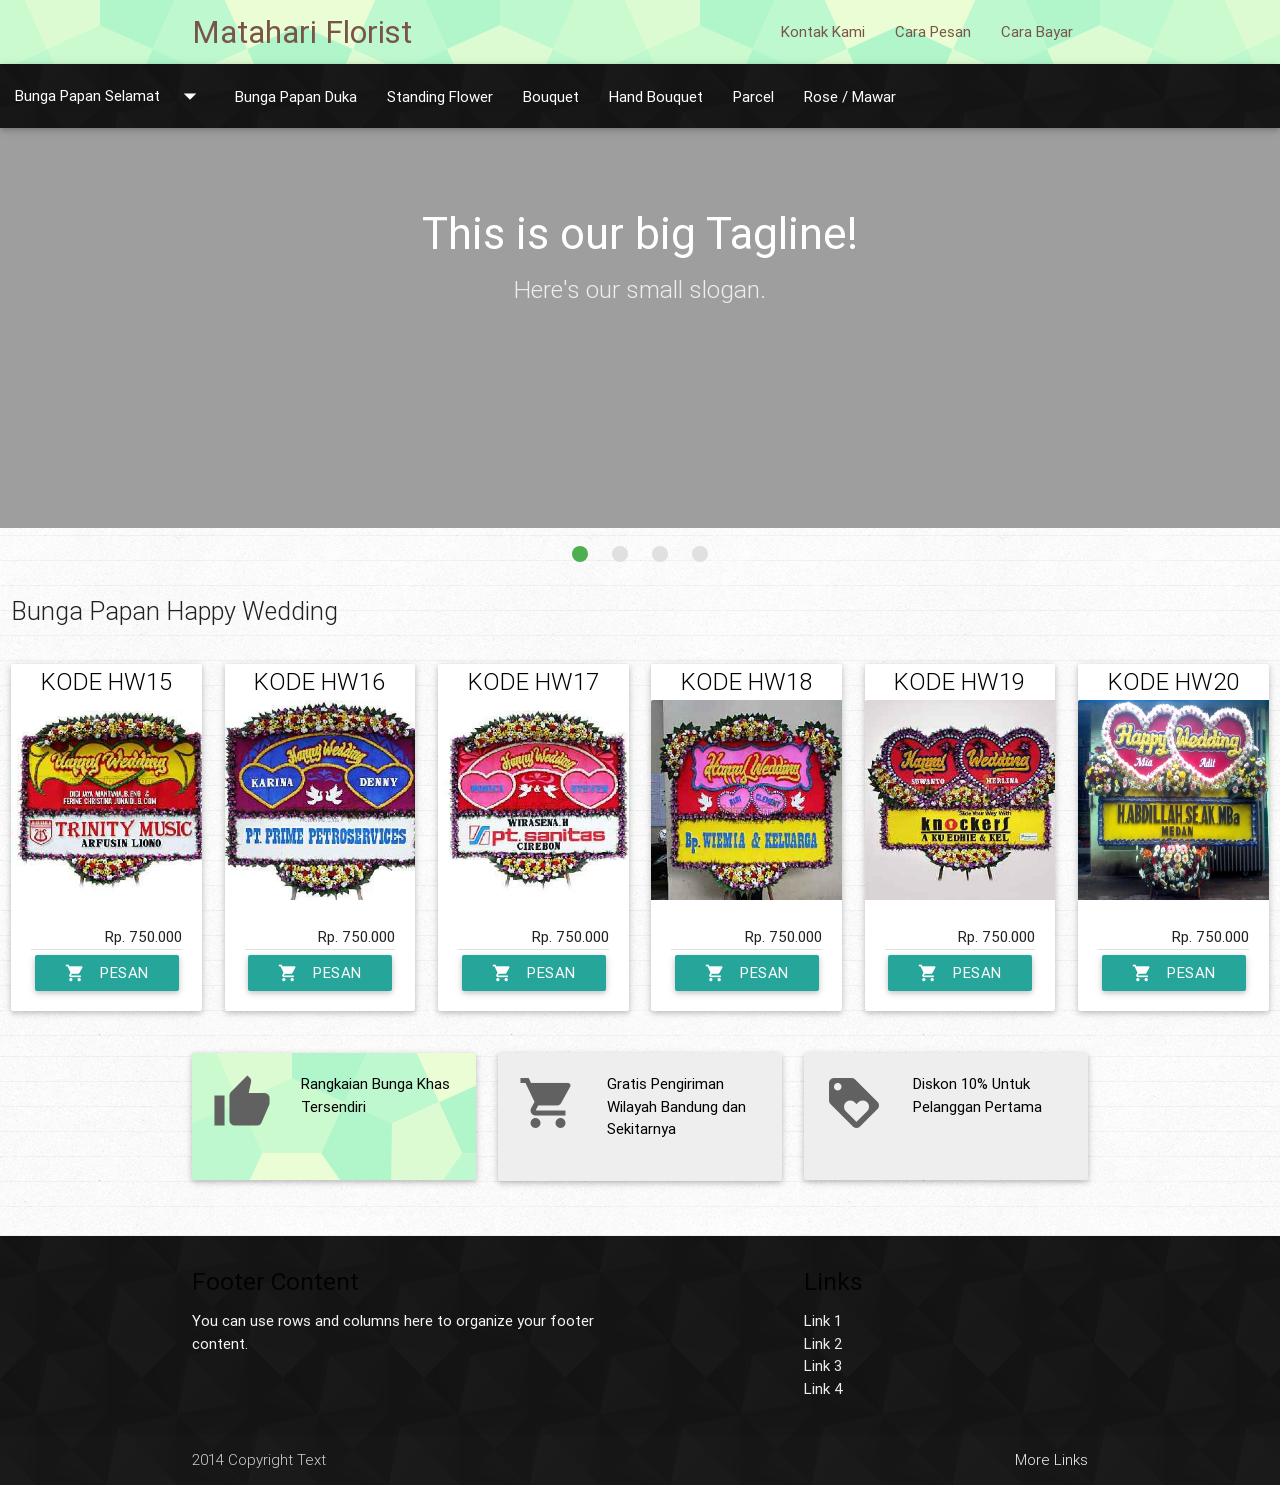
==== index.html @ 17246bbd "tambah slider" ====
<!DOCTYPE html>
<html>
  <head>
    <!--Import materialize.css-->
    <link type="text/css" rel="stylesheet" href="materialize/css/materialize.min.css"  media="screen,projection"/>
    <link type="text/css" rel="stylesheet" href="assets/myCss/style.css"  media="screen,projection"/>
    <link href="https://fonts.googleapis.com/icon?family=Material+Icons" rel="stylesheet">
    <!--Let browser know website is optimized for mobile-->
    <meta name="viewport" content="width=device-width, initial-scale=1.0"/>
  </head>
  <body>
  <div class="navbar-fixed">
    <nav class="navTop">
      <div class="nav-wrapper">
        <div class="container">
        <a href="#" class="brand-logo brown-text darken-4">Matahari Florist</a>
          <ul id="nav-mobile" class="right hide-on-med-and-down">
            <li><a href="badges.html" class="brown-text darken-4">Kontak Kami</a></li>
            <li><a href="collapsible.html" class="brown-text darken-4">Cara Pesan</a></li>
            <li><a href="collapsible.html" class="brown-text darken-4">Cara Bayar</a></li>
          </ul>
        </div>
      </div>
    </nav>
  </div>

  <div class="navbar-fixed">
    <div class="row">
      <ul id="dropdown1" class="dropdown-content">
        <li><a href="#!">Bunga Papan Selamat & Bahagia</a></li>
        <li><a href="#!">Bunga Papan Congratulations</a></li>
        <li><a href="#!">Bunga Papan Happy Wedding</a></li>
      </ul>
      <nav class="topMenu">
        <div class="nav-wrapper">
          <ul id="nav-mobile" class="left hide-on-med-and-down">
            <li><a class="dropdown-button" href="#!" data-activates="dropdown1">Bunga Papan Selamat<i class="material-icons right">arrow_drop_down</i></a></li>
            <li><a class="waves-effect waves-light" href="#!">Bunga Papan Duka</a></li>
            <li><a class="waves-effect waves-light" href="#!">Standing Flower</a></li>
            <li><a class="waves-effect waves-light" href="#!">Bouquet</a></li>
            <li><a class="waves-effect waves-light" href="#!">Hand Bouquet</a></li>
            <li><a class="waves-effect waves-light" href="#!">Parcel</a></li>
            <li><a class="waves-effect waves-light" href="#!">Rose / Mawar</a></li>
          </ul>
        </div>
      </nav>
  </div>
  </div>

<div class="slider">
    <ul class="slides">
      <li>
        <img src="http://lorempixel.com/580/250/nature/1"> <!-- random image -->
        <div class="caption center-align">
          <h3>This is our big Tagline!</h3>
          <h5 class="light grey-text text-lighten-3">Here's our small slogan.</h5>
        </div>
      </li>
      <li>
        <img src="http://lorempixel.com/580/250/nature/2"> <!-- random image -->
        <div class="caption left-align">
          <h3>Left Aligned Caption</h3>
          <h5 class="light grey-text text-lighten-3">Here's our small slogan.</h5>
        </div>
      </li>
      <li>
        <img src="http://lorempixel.com/580/250/nature/3"> <!-- random image -->
        <div class="caption right-align">
          <h3>Right Aligned Caption</h3>
          <h5 class="light grey-text text-lighten-3">Here's our small slogan.</h5>
        </div>
      </li>
      <li>
        <img src="http://lorempixel.com/580/250/nature/4"> <!-- random image -->
        <div class="caption center-align">
          <h3>This is our big Tagline!</h3>
          <h5 class="light grey-text text-lighten-3">Here's our small slogan.</h5>
        </div>
      </li>
    </ul>
  </div>

  <!-- LISTING PRODUCT START -->
  <div class="row">
    <div class="col m12">
      <p class="flow-text">
        Bunga Papan Happy Wedding
      </p>
    </div>
    <div class="divider"></div>
    <div class="col s12 m2">
      <div class="card hoverable">
        <div class="card-title black-text center-align">
          KODE HW15
        </div>
        <div class="card-image">
          <img src="./assets/img/hw/hw15.jpg" style="height:200px; width:200px">
        </div>
        <div class="card-content center-align">
          <p class="right-align">Rp. 750.000</p>
          <div class="divider" style="margin-bottom:5px"></div>
          <a class="waves-effect waves-light btn"><i class="material-icons left">shopping_cart</i> Pesan</a>
        </div>
      </div>
    </div>
    <div class="col s12 m2">
      <div class="card hoverable">
        <div class="card-title black-text center-align">
          KODE HW16
        </div>
        <div class="card-image">
          <img src="./assets/img/hw/hw16.jpg" style="height:200px; width:200px">
        </div>
        <div class="card-content center-align">
          <p class="right-align">Rp. 750.000</p>
          <div class="divider" style="margin-bottom:5px"></div>
          <a class="waves-effect waves-light btn"><i class="material-icons left">shopping_cart</i> Pesan</a>
        </div>
      </div>
    </div>
    <div class="col s12 m2">
      <div class="card hoverable">
        <div class="card-title black-text center-align">
          KODE HW17
        </div>
        <div class="card-image">
          <img src="./assets/img/hw/hw17.jpg" style="height:200px; width:200px">
        </div>
        <div class="card-content center-align">
          <p class="right-align">Rp. 750.000</p>
          <div class="divider" style="margin-bottom:5px"></div>
          <a class="waves-effect waves-light btn"><i class="material-icons left">shopping_cart</i> Pesan</a>
        </div>
      </div>
    </div>
    <div class="col s12 m2">
      <div class="card hoverable">
        <div class="card-title black-text center-align">
          KODE HW18
        </div>
        <div class="card-image">
          <img src="./assets/img/hw/hw18.jpg" style="height:200px; width:200px">
        </div>
        <div class="card-content center-align">
          <p class="right-align">Rp. 750.000</p>
          <div class="divider" style="margin-bottom:5px"></div>
          <a class="waves-effect waves-light btn"><i class="material-icons left">shopping_cart</i> Pesan</a>
        </div>
      </div>
    </div>
    <div class="col s12 m2">
      <div class="card hoverable">
        <div class="card-title black-text center-align">
          KODE HW19
        </div>
        <div class="card-image">
          <img src="./assets/img/hw/hw19.jpg" style="height:200px; width:200px">
        </div>
        <div class="card-content center-align">
          <p class="right-align">Rp. 750.000</p>
          <div class="divider" style="margin-bottom:5px"></div>
          <a class="waves-effect waves-light btn"><i class="material-icons left">shopping_cart</i> Pesan</a>
        </div>
      </div>
    </div>
    <div class="col s12 m2">
      <div class="card hoverable">
        <div class="card-title black-text center-align">
          KODE HW20
        </div>
        <div class="card-image">
          <img src="./assets/img/hw/hw20.jpg" style="height:200px; width:200px">
        </div>
        <div class="card-content center-align">
          <p class="right-align">Rp. 750.000</p>
          <div class="divider" style="margin-bottom:5px"></div>
          <a class="waves-effect waves-light btn"><i class="material-icons left">shopping_cart</i> Pesan</a>
        </div>
      </div>
    </div>
  </div>
  <!-- LISTING PRODUCT END -->

  <!-- 3 BLOCK START -->
  <div class="row content">
    <div class="container">
      <div class="row">
        <div class="col s12 m4">
          <div class="card-panel navTop">
            <div class="row">
              <div class="col s2">
                <i style="color:#616161" class="material-icons medium circle responsive-img">thumb_up</i> <!-- notice the "circle" class -->
              </div>
              <div class="col s8 offset-s2">
                <span class="black-text">
                  Rangkaian Bunga Khas Tersendiri
                </span>
              </div>
            </div>
          </div>
        </div>
        <div class="col s12 m4">
          <div class="card-panel grey lighten-3">
            <div class="row">
              <div class="col s2">
                <i style="color:#616161" class="material-icons medium circle responsive-img">shopping_cart</i> <!-- notice the "circle" class -->
              </div>
              <div class="col s8 offset-s2">
                <span class="black-text">
                  Gratis Pengiriman Wilayah Bandung dan Sekitarnya
                </span>
              </div>
            </div>
          </div>
        </div>
        <div class="col s12 m4">
          <div class="card-panel grey lighten-3">
            <div class="row">
              <div class="col s2">
                <i style="color:#616161" class="material-icons medium circle responsive-img">loyalty</i> <!-- notice the "circle" class -->
              </div>
              <div class="col s8 offset-s2">
                <span class="black-text">
                  Diskon 10% Untuk Pelanggan Pertama
                </span>
              </div>
            </div>
          </div>
        </div>
      </div>
    </div>
  </div>
  <!-- 3 BLOCK END -->




  <!-- FOOTER START -->
  <footer class="page-footer topMenu">
    <div class="container">
      <div class="row">
        <div class="col l6 s12">
          <h5 class="HWite-text">Footer Content</h5>
          <p class="grey-text text-lighten-4">You can use rows and columns here to organize your footer content.</p>
        </div>
        <div class="col l4 offset-l2 s12">
          <h5 class="HWite-text">Links</h5>
          <ul>
            <li><a class="grey-text text-lighten-3" href="#!">Link 1</a></li>
            <li><a class="grey-text text-lighten-3" href="#!">Link 2</a></li>
            <li><a class="grey-text text-lighten-3" href="#!">Link 3</a></li>
            <li><a class="grey-text text-lighten-3" href="#!">Link 4</a></li>
          </ul>
        </div>
      </div>
    </div>
    <div class="footer-copyright">
      <div class="container">
      2014 Copyright Text
      <a class="grey-text text-lighten-4 right" href="#!">More Links</a>
      </div>
    </div>
  </footer>
  <!-- FOOTER END -->
    <!--Import jQuery before materialize.js-->
    <script type="text/javascript" src="https://code.jquery.com/jquery-2.1.1.min.js"></script>
    <script type="text/javascript" src="materialize/js/materialize.min.js"></script>

    <script type="text/javascript">
    $(function(){
      $(".dropdown-button").dropdown();
      $('.slider').slider({full_width: true});
    });
    </script>
  </body>
</html>
---- assets/myCss/style.css ----
.navTop {
	background-image: url('../pattern/congruent_pentagon.png');
	background-repeat: repeat-xy;
}

.topMenu{
	background-image: url('../pattern/diagmonds.png');
	background-repeat: repeat-xy;
}


#menuBar{
	background-image: url('../pattern/shattered.png');
	background-repeat: repeat-xy;
}

body, .content{
	background-image: url('../pattern/linedpaper.png');
	background-repeat: repeat-xy;
}
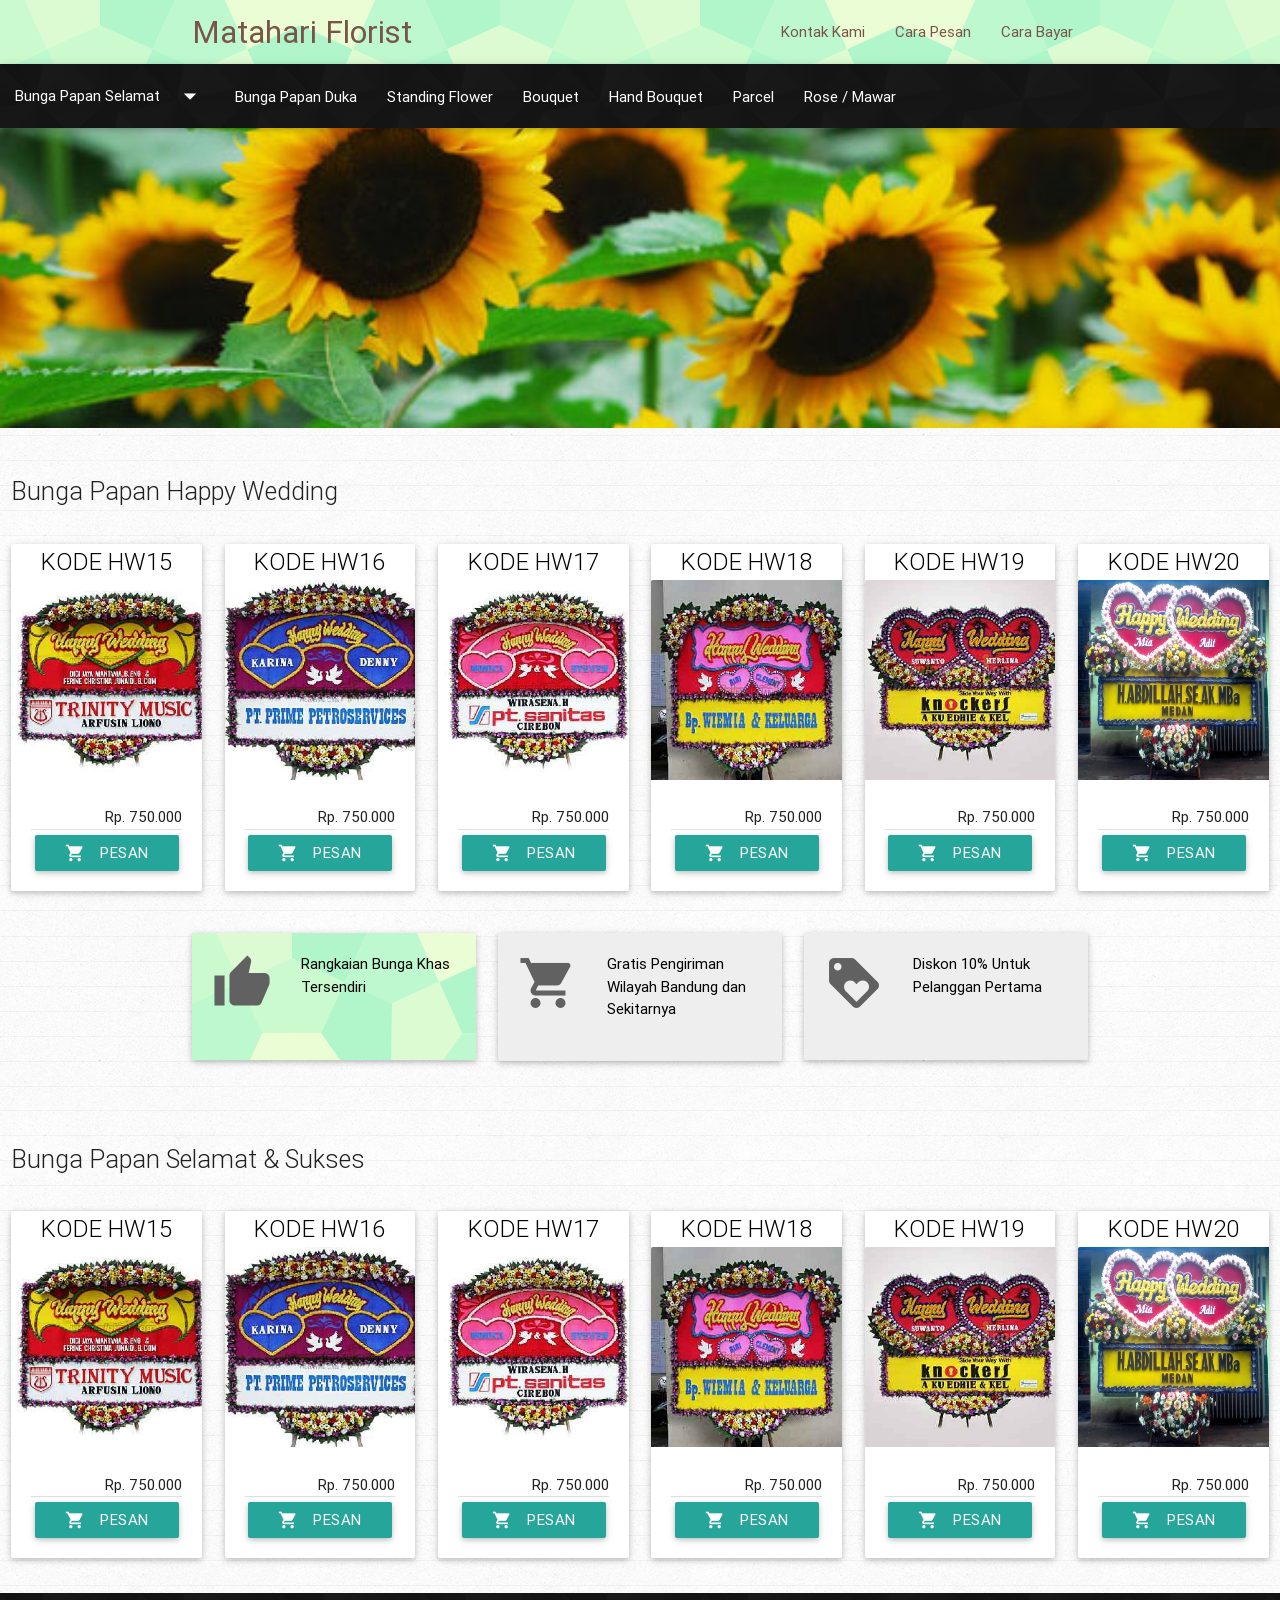
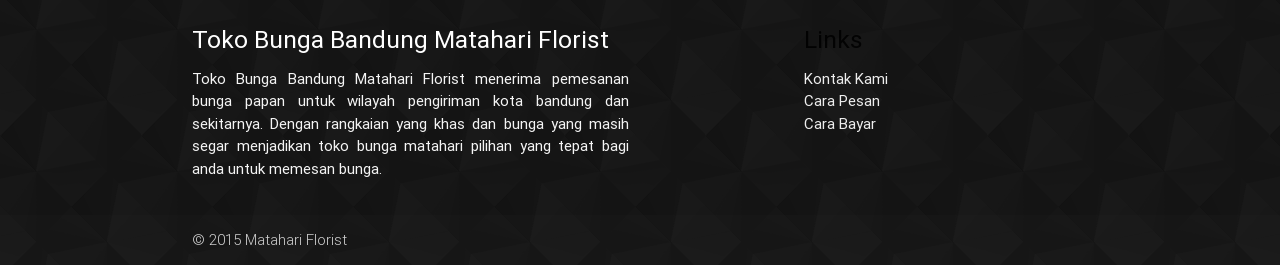
==== commit af4a15d8: "remove slider add background" ====
--- a/index.html
+++ b/index.html
@@ -47,38 +47,9 @@
   </div>
   </div>
 
-<div class="slider">
-    <ul class="slides">
-      <li>
-        <img src="http://lorempixel.com/580/250/nature/1"> <!-- random image -->
-        <div class="caption center-align">
-          <h3>This is our big Tagline!</h3>
-          <h5 class="light grey-text text-lighten-3">Here's our small slogan.</h5>
-        </div>
-      </li>
-      <li>
-        <img src="http://lorempixel.com/580/250/nature/2"> <!-- random image -->
-        <div class="caption left-align">
-          <h3>Left Aligned Caption</h3>
-          <h5 class="light grey-text text-lighten-3">Here's our small slogan.</h5>
-        </div>
-      </li>
-      <li>
-        <img src="http://lorempixel.com/580/250/nature/3"> <!-- random image -->
-        <div class="caption right-align">
-          <h3>Right Aligned Caption</h3>
-          <h5 class="light grey-text text-lighten-3">Here's our small slogan.</h5>
-        </div>
-      </li>
-      <li>
-        <img src="http://lorempixel.com/580/250/nature/4"> <!-- random image -->
-        <div class="caption center-align">
-          <h3>This is our big Tagline!</h3>
-          <h5 class="light grey-text text-lighten-3">Here's our small slogan.</h5>
-        </div>
-      </li>
-    </ul>
-  </div>
+  <div class="row" id="brandMatahari">
+  </div>
+
 
   <!-- LISTING PRODUCT START -->
   <div class="row">
@@ -232,32 +203,130 @@
   </div>
   <!-- 3 BLOCK END -->
 
-
-
+  <!-- LISTING PRODUCT START -->
+  <div class="row">
+    <div class="col m12">
+      <p class="flow-text">
+        Bunga Papan Selamat & Sukses
+      </p>
+    </div>
+    <div class="divider"></div>
+    <div class="col s12 m2">
+      <div class="card hoverable">
+        <div class="card-title black-text center-align">
+          KODE HW15
+        </div>
+        <div class="card-image">
+          <img src="./assets/img/hw/hw15.jpg" style="height:200px; width:200px">
+        </div>
+        <div class="card-content center-align">
+          <p class="right-align">Rp. 750.000</p>
+          <div class="divider" style="margin-bottom:5px"></div>
+          <a class="waves-effect waves-light btn"><i class="material-icons left">shopping_cart</i> Pesan</a>
+        </div>
+      </div>
+    </div>
+    <div class="col s12 m2">
+      <div class="card hoverable">
+        <div class="card-title black-text center-align">
+          KODE HW16
+        </div>
+        <div class="card-image">
+          <img src="./assets/img/hw/hw16.jpg" style="height:200px; width:200px">
+        </div>
+        <div class="card-content center-align">
+          <p class="right-align">Rp. 750.000</p>
+          <div class="divider" style="margin-bottom:5px"></div>
+          <a class="waves-effect waves-light btn"><i class="material-icons left">shopping_cart</i> Pesan</a>
+        </div>
+      </div>
+    </div>
+    <div class="col s12 m2">
+      <div class="card hoverable">
+        <div class="card-title black-text center-align">
+          KODE HW17
+        </div>
+        <div class="card-image">
+          <img src="./assets/img/hw/hw17.jpg" style="height:200px; width:200px">
+        </div>
+        <div class="card-content center-align">
+          <p class="right-align">Rp. 750.000</p>
+          <div class="divider" style="margin-bottom:5px"></div>
+          <a class="waves-effect waves-light btn"><i class="material-icons left">shopping_cart</i> Pesan</a>
+        </div>
+      </div>
+    </div>
+    <div class="col s12 m2">
+      <div class="card hoverable">
+        <div class="card-title black-text center-align">
+          KODE HW18
+        </div>
+        <div class="card-image">
+          <img src="./assets/img/hw/hw18.jpg" style="height:200px; width:200px">
+        </div>
+        <div class="card-content center-align">
+          <p class="right-align">Rp. 750.000</p>
+          <div class="divider" style="margin-bottom:5px"></div>
+          <a class="waves-effect waves-light btn"><i class="material-icons left">shopping_cart</i> Pesan</a>
+        </div>
+      </div>
+    </div>
+    <div class="col s12 m2">
+      <div class="card hoverable">
+        <div class="card-title black-text center-align">
+          KODE HW19
+        </div>
+        <div class="card-image">
+          <img src="./assets/img/hw/hw19.jpg" style="height:200px; width:200px">
+        </div>
+        <div class="card-content center-align">
+          <p class="right-align">Rp. 750.000</p>
+          <div class="divider" style="margin-bottom:5px"></div>
+          <a class="waves-effect waves-light btn"><i class="material-icons left">shopping_cart</i> Pesan</a>
+        </div>
+      </div>
+    </div>
+    <div class="col s12 m2">
+      <div class="card hoverable">
+        <div class="card-title black-text center-align">
+          KODE HW20
+        </div>
+        <div class="card-image">
+          <img src="./assets/img/hw/hw20.jpg" style="height:200px; width:200px">
+        </div>
+        <div class="card-content center-align">
+          <p class="right-align">Rp. 750.000</p>
+          <div class="divider" style="margin-bottom:5px"></div>
+          <a class="waves-effect waves-light btn"><i class="material-icons left">shopping_cart</i> Pesan</a>
+        </div>
+      </div>
+    </div>
+  </div>
+  <!-- LISTING PRODUCT END -->
 
   <!-- FOOTER START -->
   <footer class="page-footer topMenu">
     <div class="container">
       <div class="row">
         <div class="col l6 s12">
-          <h5 class="HWite-text">Footer Content</h5>
-          <p class="grey-text text-lighten-4">You can use rows and columns here to organize your footer content.</p>
+          <h5 class="white-text">Toko Bunga Bandung Matahari Florist</h5>
+          <p class="grey-text text-lighten-4" align="justify">
+          Toko Bunga Bandung Matahari Florist menerima pemesanan bunga papan untuk wilayah pengiriman kota bandung dan sekitarnya. Dengan rangkaian yang khas dan bunga yang masih segar menjadikan toko bunga matahari pilihan yang tepat bagi anda untuk memesan bunga.
+          </p>
         </div>
         <div class="col l4 offset-l2 s12">
           <h5 class="HWite-text">Links</h5>
           <ul>
-            <li><a class="grey-text text-lighten-3" href="#!">Link 1</a></li>
-            <li><a class="grey-text text-lighten-3" href="#!">Link 2</a></li>
-            <li><a class="grey-text text-lighten-3" href="#!">Link 3</a></li>
-            <li><a class="grey-text text-lighten-3" href="#!">Link 4</a></li>
+            <li><a class="grey-text text-lighten-3" href="#!">Kontak Kami</a></li>
+            <li><a class="grey-text text-lighten-3" href="#!">Cara Pesan</a></li>
+            <li><a class="grey-text text-lighten-3" href="#!">Cara Bayar</a></li>
           </ul>
         </div>
       </div>
     </div>
     <div class="footer-copyright">
       <div class="container">
-      2014 Copyright Text
-      <a class="grey-text text-lighten-4 right" href="#!">More Links</a>
+      &copy; 2015 Matahari Florist
       </div>
     </div>
   </footer>
--- a/assets/myCss/style.css
+++ b/assets/myCss/style.css
@@ -17,4 +17,12 @@
 body, .content{
 	background-image: url('../pattern/linedpaper.png');
 	background-repeat: repeat-xy;
+}
+
+#brandMatahari{
+	height: 300px;
+	background-image: url('../pattern/mthr2.jpg');
+	background-repeat: no-repeat;
+	background-size: 100%;
+	background-position: bottom;
 }
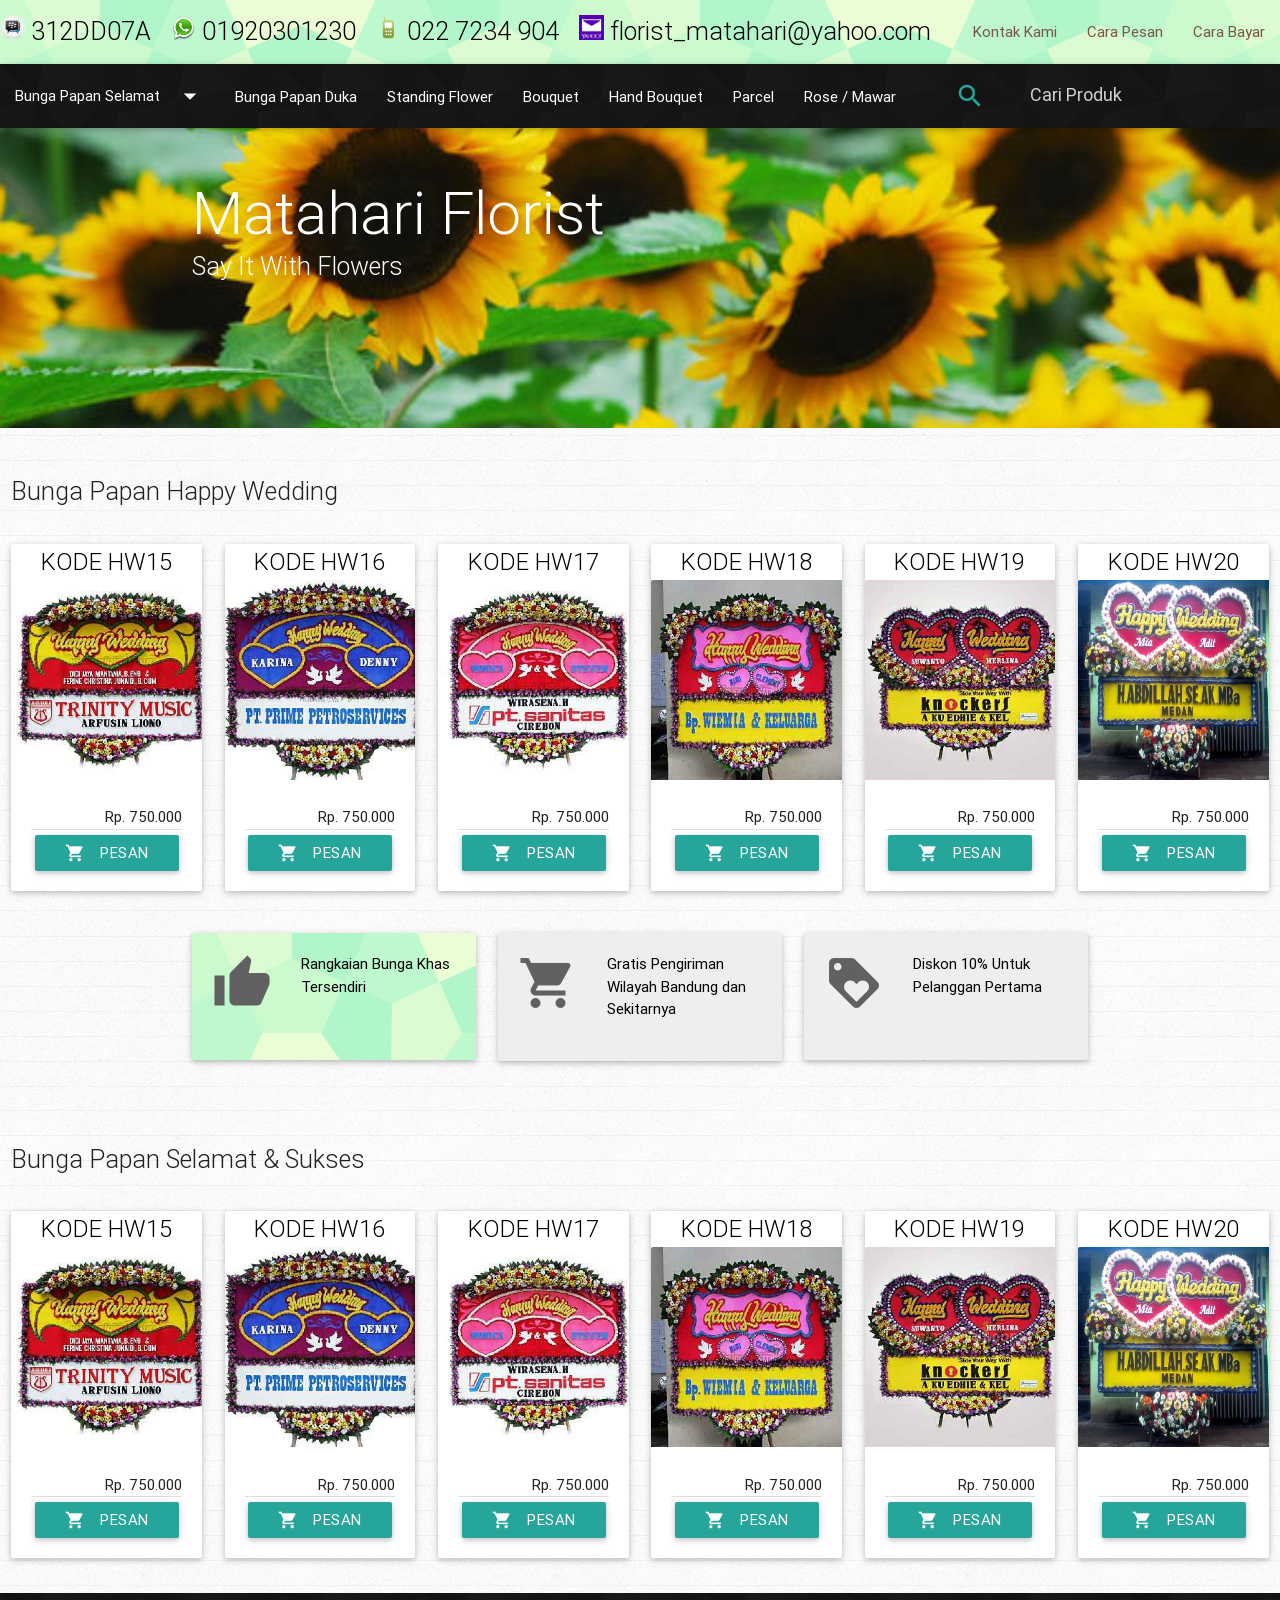
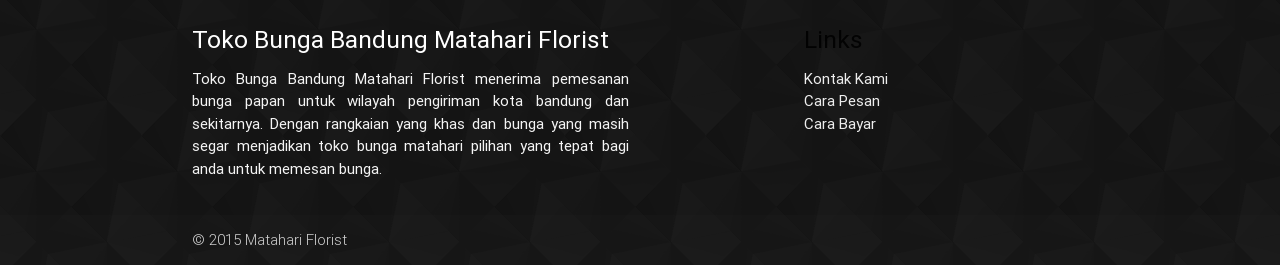
==== commit 04094bb8: "tambah kontak di header, title pindah ke bawah 1 div" ====
--- a/index.html
+++ b/index.html
@@ -12,8 +12,19 @@
   <div class="navbar-fixed">
     <nav class="navTop">
       <div class="nav-wrapper">
-        <div class="container">
-        <a href="#" class="brand-logo brown-text darken-4">Matahari Florist</a>
+        <div class="col s12 m5">
+          <ul class="left">
+            <li class="flow-text black-text"><img src="assets/img/icon/bbm-icon.png" style="width:25px; height:25px;"> 312DD07A</li>
+            <li>&nbsp;&nbsp;&nbsp;&nbsp;&nbsp;</li>
+            <li class="flow-text black-text"><img src="assets/img/icon/whatsapp.png" style="width:25px; height:25px;"> 01920301230</li>
+            <li>&nbsp;&nbsp;&nbsp;&nbsp;&nbsp;</li>
+            <li class="flow-text black-text"><img src="assets/img/icon/mobile_phone.png" style="width:25px; height:25px;"> 022 7234 904</li>
+            <li>&nbsp;&nbsp;&nbsp;&nbsp;&nbsp;</li>
+            <li class="flow-text black-text"><img src="assets/img/icon/yahoo.png" style="width:25px; height:25px;"> florist_matahari@yahoo.com</li>
+            <li>&nbsp;&nbsp;&nbsp;&nbsp;&nbsp;</li>
+          </ul>
+        </div>
+        <div class="col s12 m7">
           <ul id="nav-mobile" class="right hide-on-med-and-down">
             <li><a href="badges.html" class="brown-text darken-4">Kontak Kami</a></li>
             <li><a href="collapsible.html" class="brown-text darken-4">Cara Pesan</a></li>
@@ -42,12 +53,28 @@
             <li><a class="waves-effect waves-light" href="#!">Parcel</a></li>
             <li><a class="waves-effect waves-light" href="#!">Rose / Mawar</a></li>
           </ul>
+          <ul class="right">
+            <li>
+              <form class="col s12">
+                <div class="row">
+                  <div class="input-field col s12">
+                    <i class="material-icons prefix">search</i>
+                    <input id="icon_prefix" type="text" class="validate white-text" placeholder="Cari Produk">
+                  </div>
+                </div>
+              </form>
+            </li>
+          </ul>
         </div>
       </nav>
   </div>
   </div>
 
   <div class="row" id="brandMatahari">
+    <div class="container" style="padding-top:20px;">
+      <h1 class="flow-text white-text" style="font-size:4em; margin-bottom:2px;">Matahari Florist</h1>
+      <span class="flow-text white-text">Say It With Flowers</span>
+    </div>
   </div>
 
 
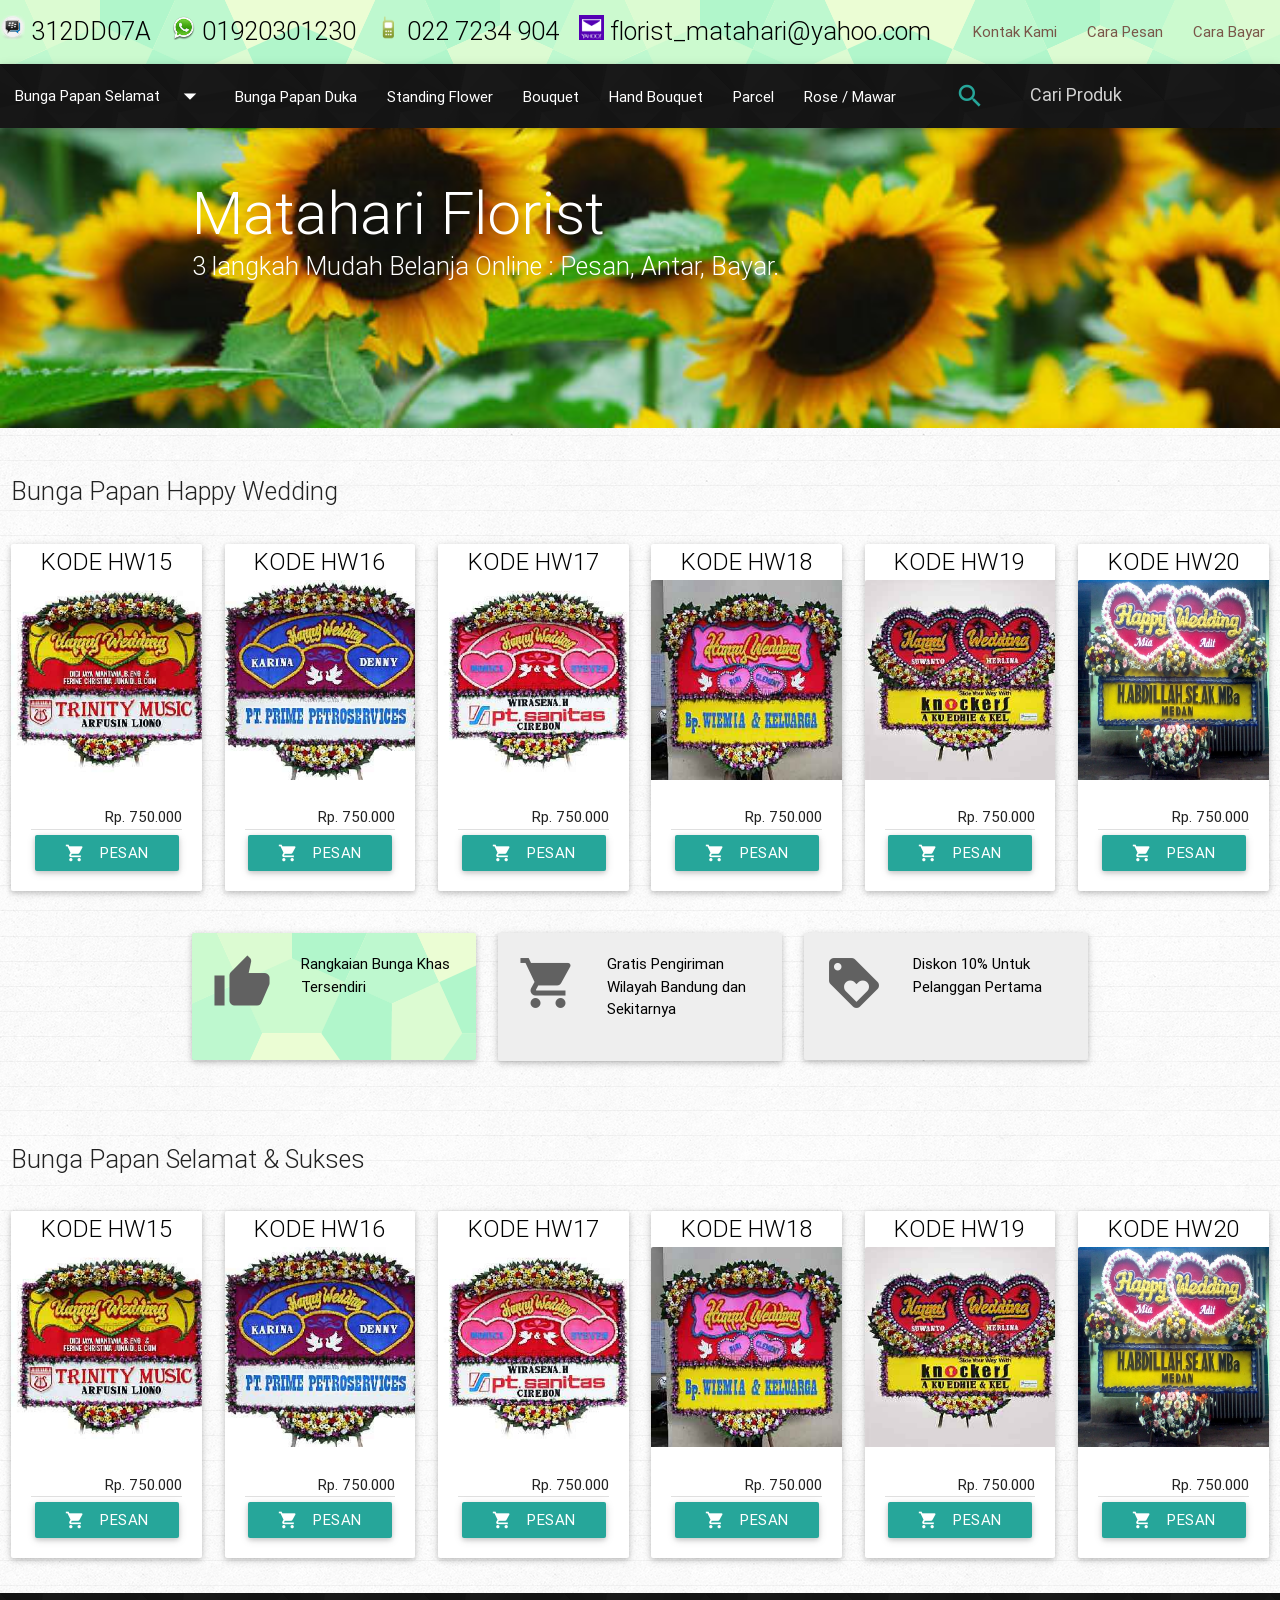
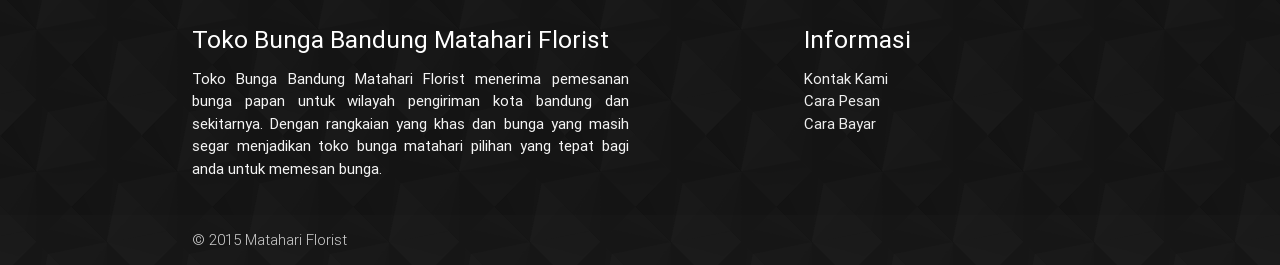
==== commit 10bd4417: "ubah slogan, title informasi di footer" ====
--- a/index.html
+++ b/index.html
@@ -25,7 +25,7 @@
           </ul>
         </div>
         <div class="col s12 m7">
-          <ul id="nav-mobile" class="right hide-on-med-and-down">
+          <ul id="nav-mobile" class="right">
             <li><a href="badges.html" class="brown-text darken-4">Kontak Kami</a></li>
             <li><a href="collapsible.html" class="brown-text darken-4">Cara Pesan</a></li>
             <li><a href="collapsible.html" class="brown-text darken-4">Cara Bayar</a></li>
@@ -73,7 +73,7 @@
   <div class="row" id="brandMatahari">
     <div class="container" style="padding-top:20px;">
       <h1 class="flow-text white-text" style="font-size:4em; margin-bottom:2px;">Matahari Florist</h1>
-      <span class="flow-text white-text">Say It With Flowers</span>
+      <span class="flow-text white-text">3 langkah Mudah Belanja Online : Pesan, Antar, Bayar.</span>
     </div>
   </div>
 
@@ -342,7 +342,7 @@
           </p>
         </div>
         <div class="col l4 offset-l2 s12">
-          <h5 class="HWite-text">Links</h5>
+          <h5 class="white-text">Informasi</h5>
           <ul>
             <li><a class="grey-text text-lighten-3" href="#!">Kontak Kami</a></li>
             <li><a class="grey-text text-lighten-3" href="#!">Cara Pesan</a></li>
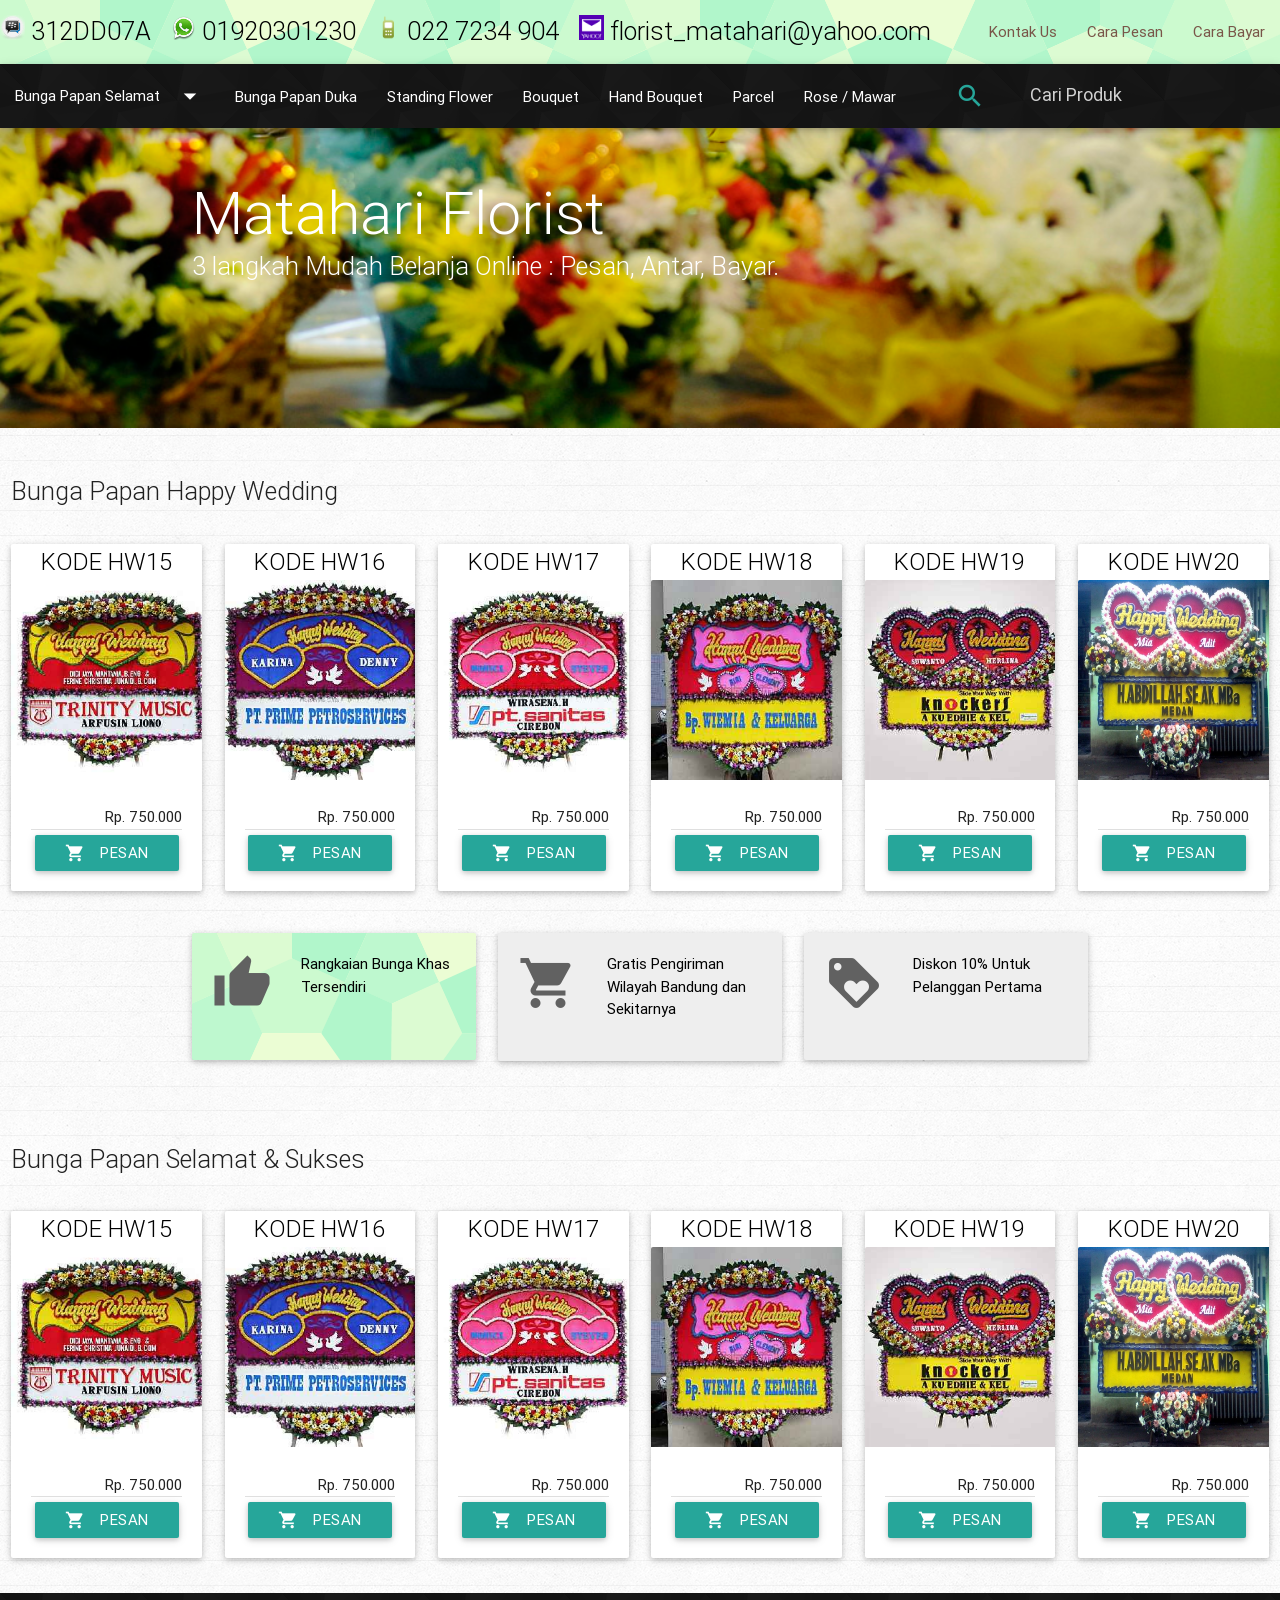
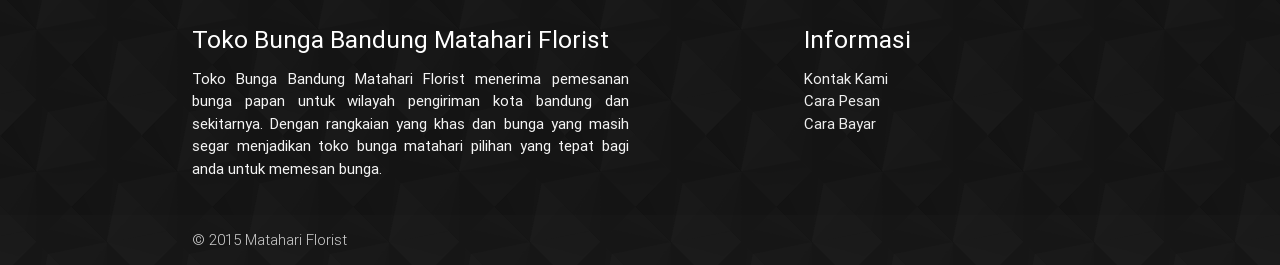
==== commit e81f02a9: "edit kontak kami menjadi kontak us" ====
--- a/index.html
+++ b/index.html
@@ -26,7 +26,7 @@
         </div>
         <div class="col s12 m7">
           <ul id="nav-mobile" class="right">
-            <li><a href="badges.html" class="brown-text darken-4">Kontak Kami</a></li>
+            <li><a href="badges.html" class="brown-text darken-4">Kontak Us</a></li>
             <li><a href="collapsible.html" class="brown-text darken-4">Cara Pesan</a></li>
             <li><a href="collapsible.html" class="brown-text darken-4">Cara Bayar</a></li>
           </ul>
@@ -79,8 +79,8 @@
 
 
   <!-- LISTING PRODUCT START -->
-  <div class="row">
-    <div class="col m12">
+  <div class="row" style="margin-top:0px;">
+    <div class="col m12" style="margin-top:0px;">
       <p class="flow-text">
         Bunga Papan Happy Wedding
       </p>
--- a/assets/myCss/style.css
+++ b/assets/myCss/style.css
@@ -21,8 +21,8 @@
 
 #brandMatahari{
 	height: 300px;
-	background-image: url('../pattern/mthr2.jpg');
+	background-image: url('../pattern/mthr3.jpg');
 	background-repeat: no-repeat;
 	background-size: 100%;
-	background-position: bottom;
+	background-position: 50% 100%;
 }
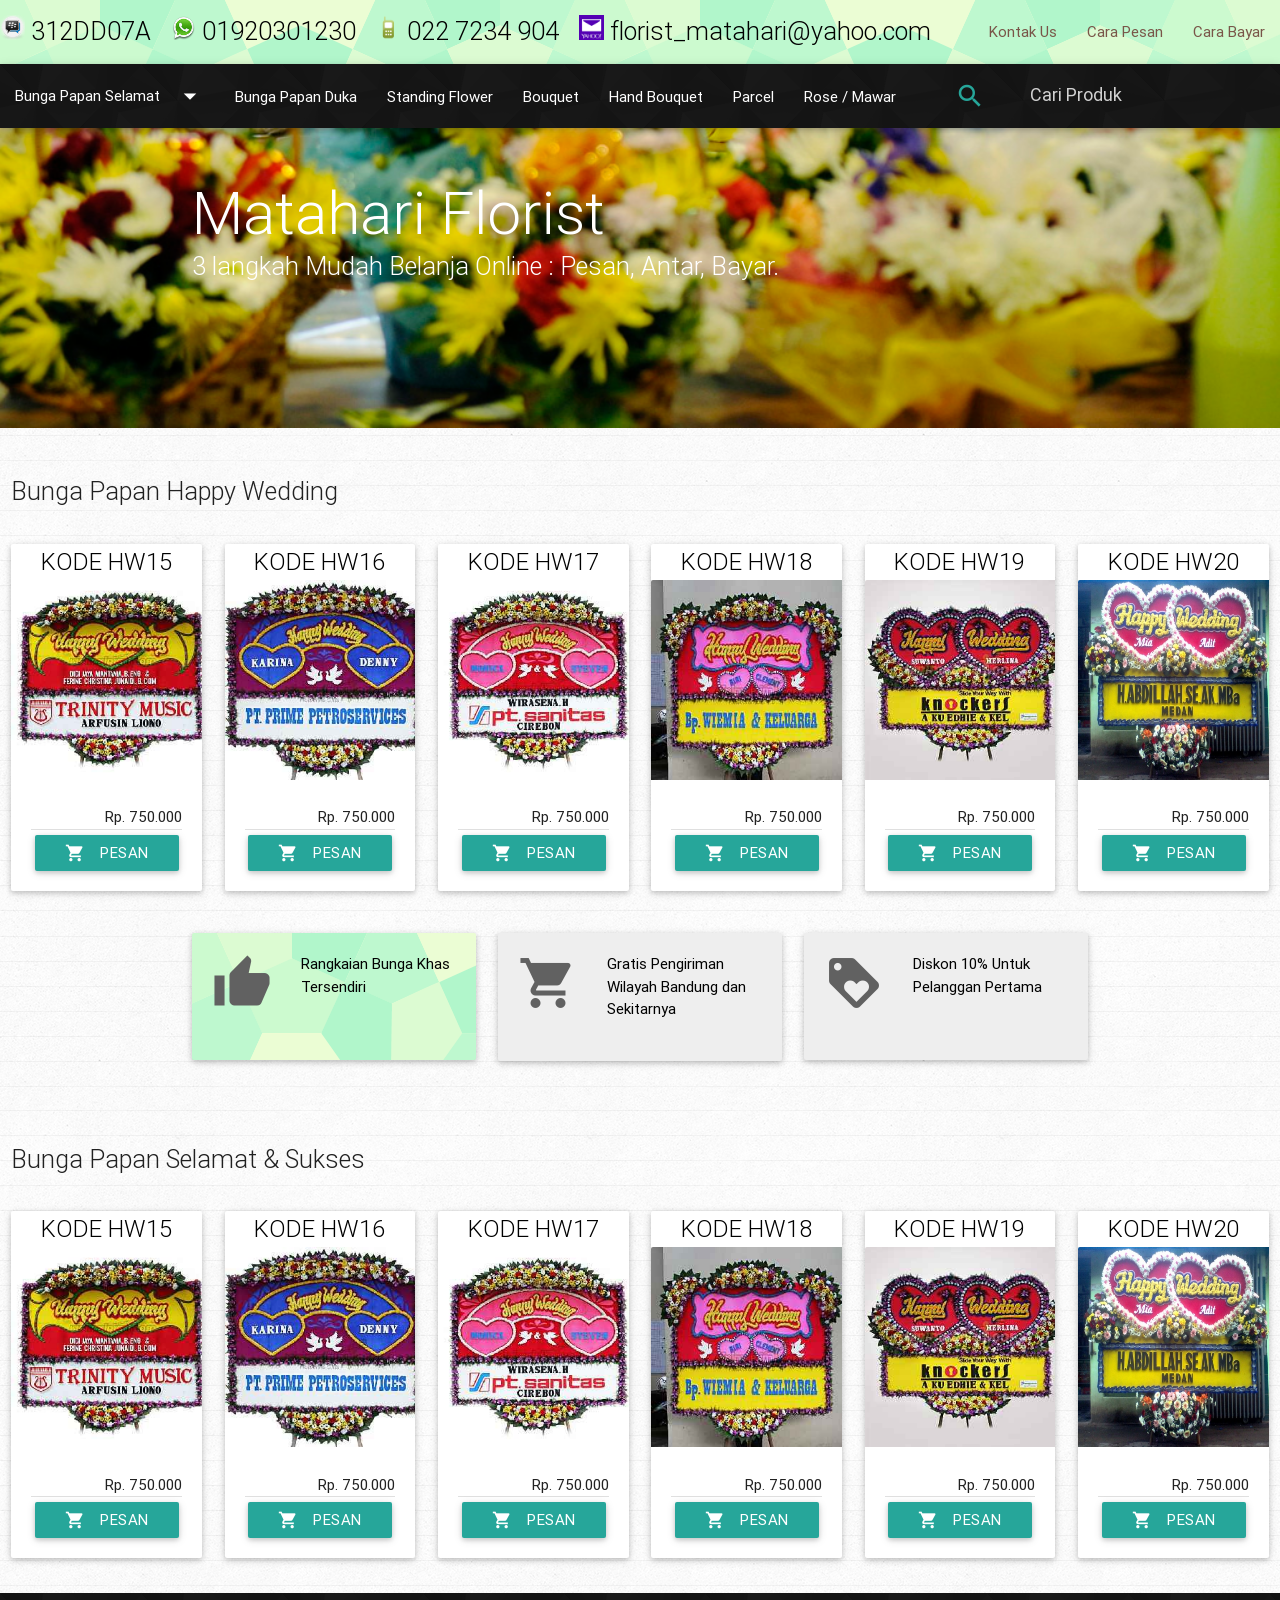
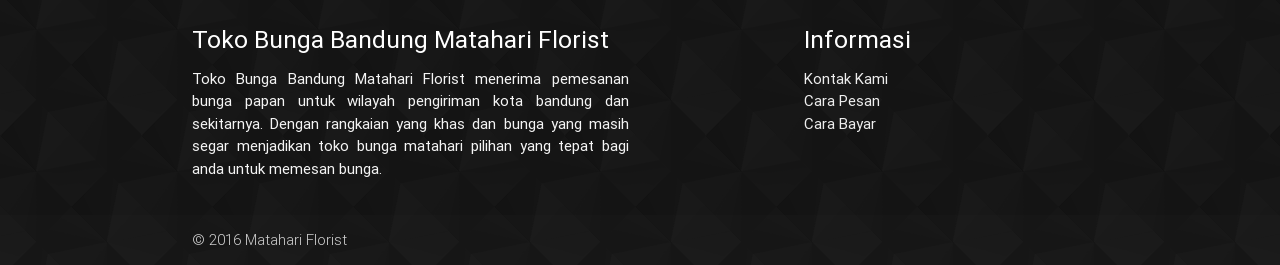
==== commit aae4e5d3: "Merubah tahun 2015 ke 2016" ====
--- a/index.html
+++ b/index.html
@@ -353,7 +353,7 @@
     </div>
     <div class="footer-copyright">
       <div class="container">
-      &copy; 2015 Matahari Florist
+      &copy; 2016 Matahari Florist
       </div>
     </div>
   </footer>
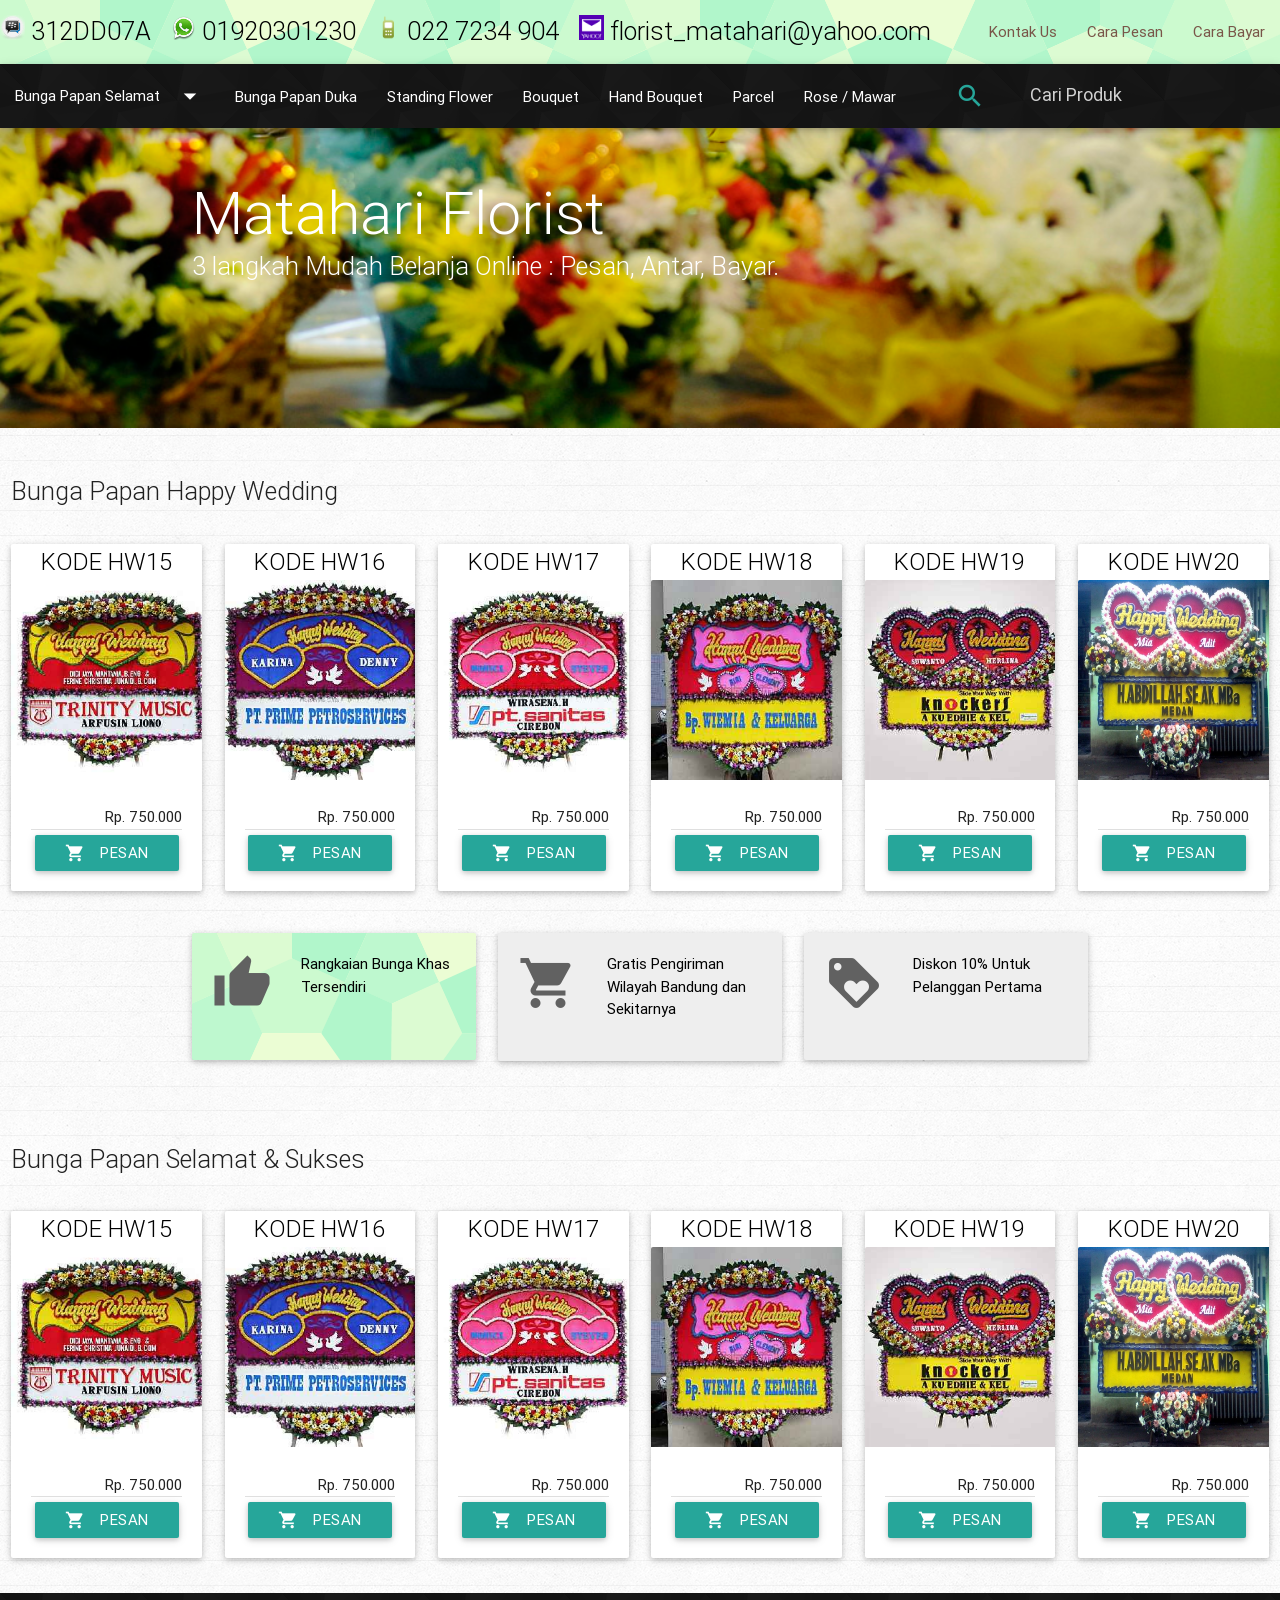
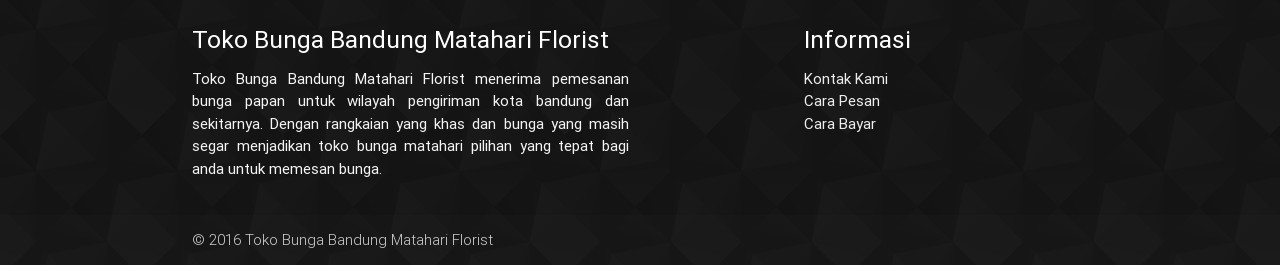
==== commit addd1161: "penambahan deskripsi footer pada copyright" ====
--- a/index.html
+++ b/index.html
@@ -353,7 +353,7 @@
     </div>
     <div class="footer-copyright">
       <div class="container">
-      &copy; 2016 Matahari Florist
+      &copy; 2016 Toko Bunga Bandung Matahari Florist
       </div>
     </div>
   </footer>
@@ -369,4 +369,4 @@
     });
     </script>
   </body>
-</html>+</html>
